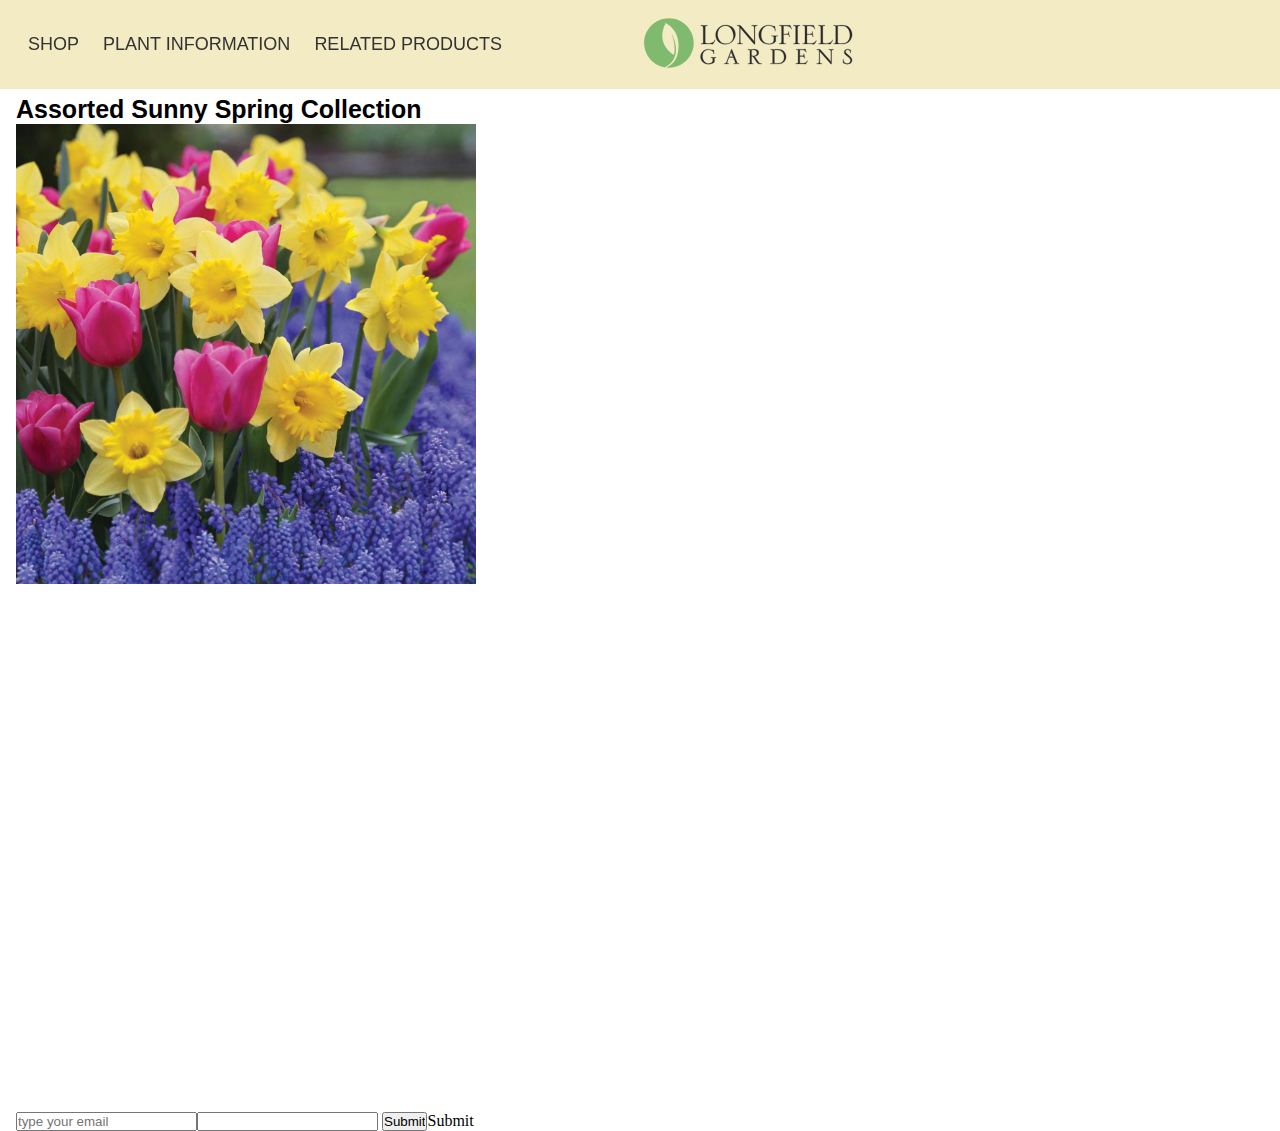
==== product_page/index.html @ 4f3a8192 "Added layout styles and header styles" ====
<!DOCTYPE html>
<html lang="en">
<head>
    <meta charset="UTF-8">
    <meta http-equiv="X-UA-Compatible" content="IE=edge">
    <meta name="viewport" content="width=device-width, initial-scale=1.0">
    <title>Product Landing Page</title>
    <link rel="stylesheet" href="styles.css" />
    <link rel="preconnect" href="https://fonts.googleapis.com">
    <link rel="preconnect" href="https://fonts.gstatic.com" crossorigin>
    <link href="https://fonts.googleapis.com/css2?family=Roboto:wght@100&display=swap" rel="stylesheet">    
    <link href="https://fonts.googleapis.com/css2?family=Roboto:wght@100&display=swap" rel="stylesheet">
</head>
<body> 
    <header id="header" class="header">
        
            <nav id="nav-bar">
                <ul>
                    <li><a href="#shop" class="nav-link">Shop</a></li>
                    <li><a href="#information" class="nav-link">Plant information</a></li>
                    <li><a href="#related" class="nav-link">Related Products</a></li>
                </ul>           
            </nav>
            <img id="header-img" alt="product logo" src="images/logo.svg" />
        
        
    </header>
    <main class="grid-container">
        <div class="grid-content about">
            <h1>Assorted Sunny Spring Collection</h1>
            <img src="./images/flowers.jpg" width="460px"/>
        </div>
        <div class="grid-content video-content">
            <iframe id="video" width="760" height="520" src="https://www.youtube.com/embed/wghWxdN7rW0" title="Keukenhof 2023 - Enjoy a nice sunny day in the beautiful spring garden - 4k" frameborder="0" allow="accelerometer; autoplay; clipboard-write; encrypted-media; gyroscope; picture-in-picture; web-share" allowfullscreen></iframe>
        </div>        

        <div class="grid-content">
            <form id="form" action="https://www.freecodecamp.com/email-submit">
                <input id="email" name="email" type="email" placeholder="type your email"><input/>
                <input type="submit" id="submit">Submit</input>
            </form>
        </div>

        
    </main>
    
</body>
</html>
---- product_page/styles.css ----
:root {
    --min-width: 320px;
    --max-width: 1441px;
    --header-height: 72px;
}

* {
    margin: 0;
    padding: 0;
    box-sizing: border-box;
}

.grid-container {
    --flap: minmax(16px, 1fr);
    --content: minmax(var(--max-width), var(--max-width));

    display: grid;

    grid-template-columns: var(--flap) var(--content) var(--flap);
}

.grid-content {
    grid-column: 2 / 3;
}

.header {
    position: fixed;
    overflow: hidden;
    width: 100%;
    padding: 20px 10px;
    top: 0;
    left: 0;
    font-family: Palanquin, Arial, Helvetica, sans-serif;
    color: white;
    text-transform: uppercase;
    padding: 1em;
    display: grid;
    grid-template-columns: repeat(2, 1fr);
    align-items: center;
    background-color: rgba(232,215,136, 0.5);
}

header ul {
    list-style: none;    
}

#header-img {
    width: 220px;
}

.header a {
    color: #333333;
    text-decoration: none;
    float: left;
    text-align: center;
    padding: 12px;
    font-size: 18px;
    line-height: 25px;
}

.about {
    padding-top: 95px;
}

h1{
    font-family: Palanquin, Arial, Helvetica, sans-serif;
    font-size: 25px;
}
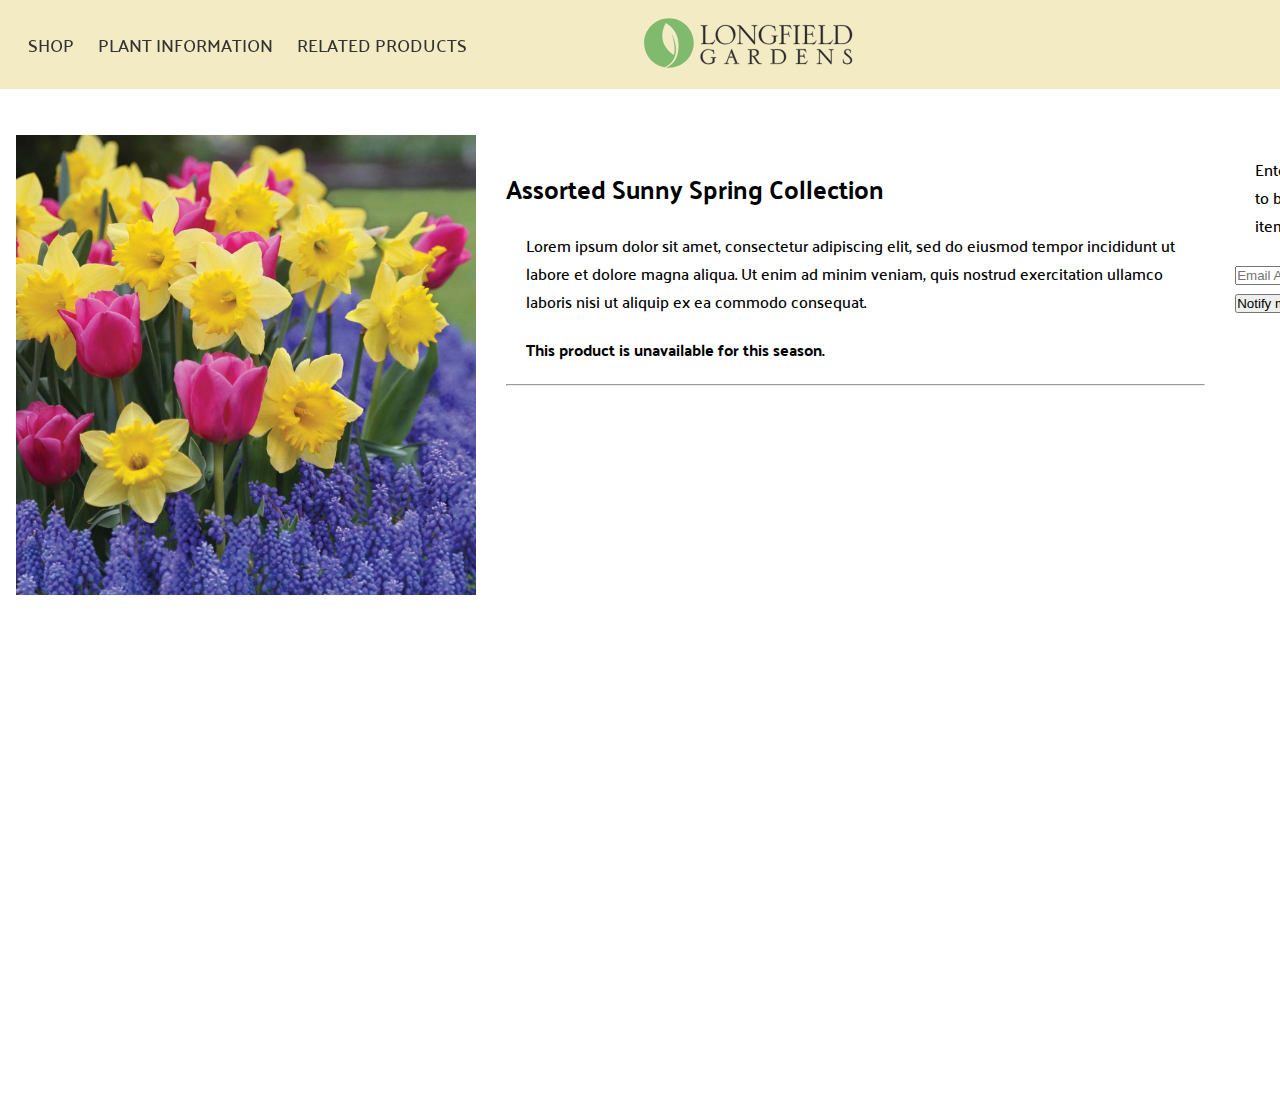
==== commit 53d5de48: "Added base content to page" ====
--- a/product_page/index.html
+++ b/product_page/index.html
@@ -8,8 +8,8 @@
     <link rel="stylesheet" href="styles.css" />
     <link rel="preconnect" href="https://fonts.googleapis.com">
     <link rel="preconnect" href="https://fonts.gstatic.com" crossorigin>
-    <link href="https://fonts.googleapis.com/css2?family=Roboto:wght@100&display=swap" rel="stylesheet">    
-    <link href="https://fonts.googleapis.com/css2?family=Roboto:wght@100&display=swap" rel="stylesheet">
+    <link href="https://fonts.googleapis.com/css2?family=Roboto:wght@100&display=swap" rel="stylesheet">  
+    <link href="https://fonts.googleapis.com/css2?family=Palanquin&display=swap" rel="stylesheet">
 </head>
 <body> 
     <header id="header" class="header">
@@ -27,19 +27,29 @@
     </header>
     <main class="grid-container">
         <div class="grid-content about">
-            <h1>Assorted Sunny Spring Collection</h1>
+            
             <img src="./images/flowers.jpg" width="460px"/>
+            <section class="product-desctiption">
+                <h1>Assorted Sunny Spring Collection</h1>
+                <p>Lorem ipsum dolor sit amet, consectetur adipiscing elit, sed do eiusmod tempor incididunt ut labore et dolore magna aliqua. Ut enim ad minim veniam, quis nostrud exercitation ullamco laboris nisi ut aliquip ex ea commodo consequat.</p>
+                <p class="annousment">This product is unavailable for this season.</p>
+                <hr />
+            </section>
+            
+                <form id="form" action="https://www.freecodecamp.com/email-submit">
+                    <p>Enter your email address to be notified when this item is back in stock.</p>
+                    <input id="email" name="email" type="email" placeholder="Email Address" /><br>
+                    <input type="submit" value="Notify me">              
+                    
+                </form>
+            
+            
         </div>
         <div class="grid-content video-content">
             <iframe id="video" width="760" height="520" src="https://www.youtube.com/embed/wghWxdN7rW0" title="Keukenhof 2023 - Enjoy a nice sunny day in the beautiful spring garden - 4k" frameborder="0" allow="accelerometer; autoplay; clipboard-write; encrypted-media; gyroscope; picture-in-picture; web-share" allowfullscreen></iframe>
         </div>        
 
-        <div class="grid-content">
-            <form id="form" action="https://www.freecodecamp.com/email-submit">
-                <input id="email" name="email" type="email" placeholder="type your email"><input/>
-                <input type="submit" id="submit">Submit</input>
-            </form>
-        </div>
+        
 
         
     </main>
--- a/product_page/styles.css
+++ b/product_page/styles.css
@@ -8,6 +8,13 @@
     margin: 0;
     padding: 0;
     box-sizing: border-box;
+}
+
+body {
+    font-family: Roboto, Arial, Helvetica, sans-serif;
+    font-size: 1rem;
+    font-weight: 500;
+    
 }
 
 .grid-container {
@@ -60,9 +67,30 @@
 
 .about {
     padding-top: 95px;
+    display: flex;
+    justify-content: space-evenly;
+    margin-top: 40px;
+    font-family: Palanquin, Arial, Helvetica, sans-serif;
+}
+
+.product-desctiption {
+    margin: 30px;    
+}
+
+p {
+    margin: 20px;
+}
+
+.annousment {
+    font-weight: bold;
 }
 
 h1{
     font-family: Palanquin, Arial, Helvetica, sans-serif;
     font-size: 25px;
+}
+
+form {
+    display: block;
+    
 }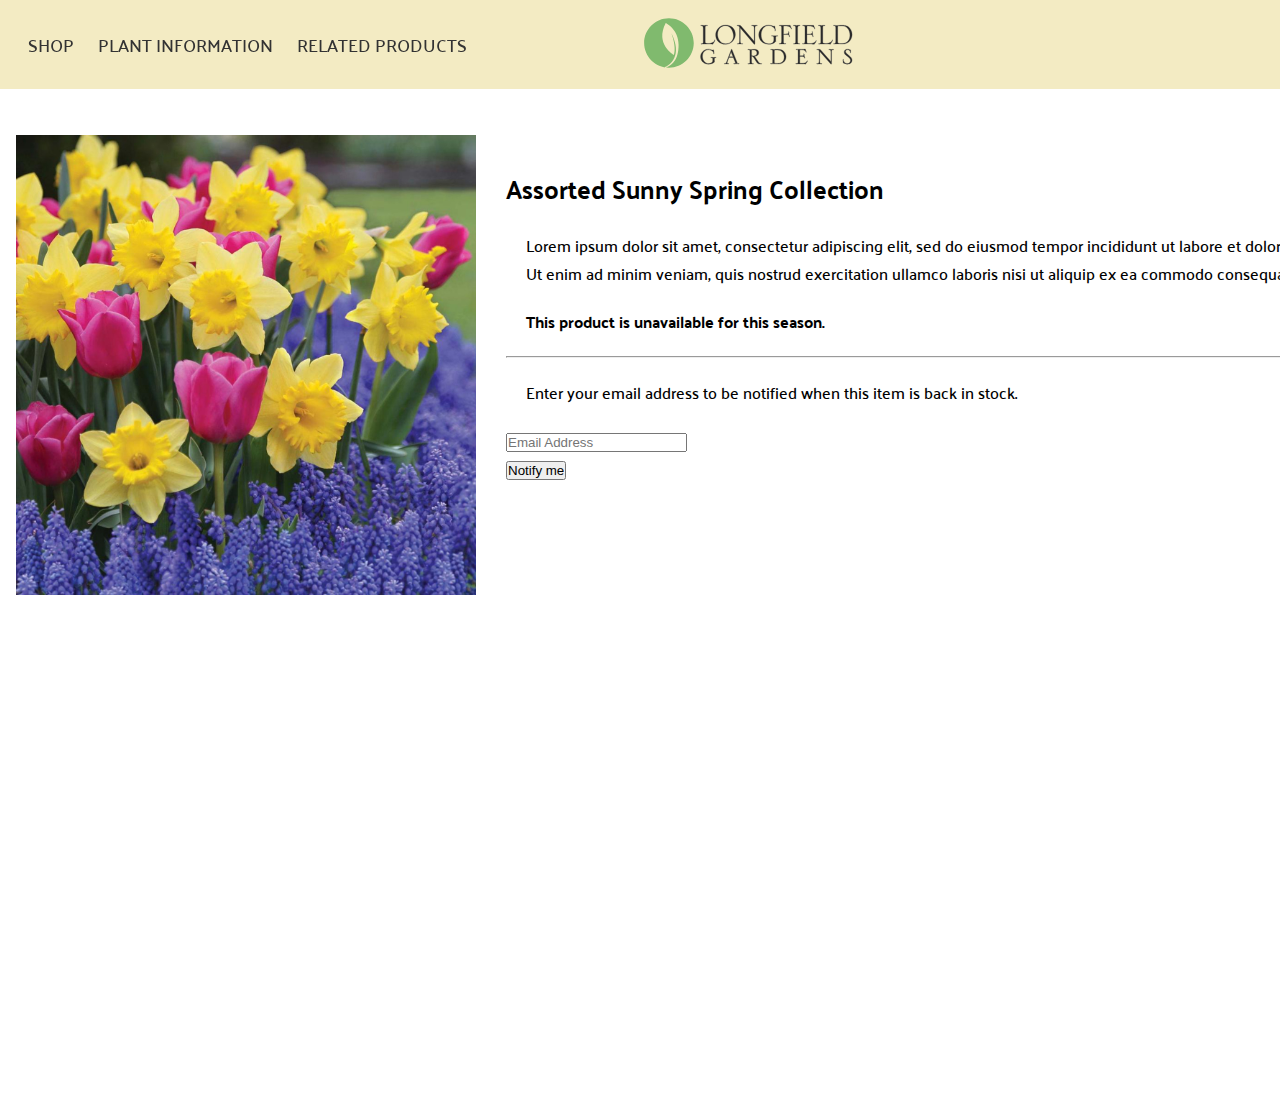
==== commit aeca9327: "Fixed product description layout bag" ====
--- a/product_page/index.html
+++ b/product_page/index.html
@@ -34,16 +34,12 @@
                 <p>Lorem ipsum dolor sit amet, consectetur adipiscing elit, sed do eiusmod tempor incididunt ut labore et dolore magna aliqua. Ut enim ad minim veniam, quis nostrud exercitation ullamco laboris nisi ut aliquip ex ea commodo consequat.</p>
                 <p class="annousment">This product is unavailable for this season.</p>
                 <hr />
-            </section>
-            
                 <form id="form" action="https://www.freecodecamp.com/email-submit">
                     <p>Enter your email address to be notified when this item is back in stock.</p>
                     <input id="email" name="email" type="email" placeholder="Email Address" /><br>
-                    <input type="submit" value="Notify me">              
-                    
+                    <input type="submit" value="Notify me">                       
                 </form>
-            
-            
+            </section>            
         </div>
         <div class="grid-content video-content">
             <iframe id="video" width="760" height="520" src="https://www.youtube.com/embed/wghWxdN7rW0" title="Keukenhof 2023 - Enjoy a nice sunny day in the beautiful spring garden - 4k" frameborder="0" allow="accelerometer; autoplay; clipboard-write; encrypted-media; gyroscope; picture-in-picture; web-share" allowfullscreen></iframe>
--- a/product_page/styles.css
+++ b/product_page/styles.css
@@ -27,6 +27,7 @@
 }
 
 .grid-content {
+    display: grid;
     grid-column: 2 / 3;
 }
 
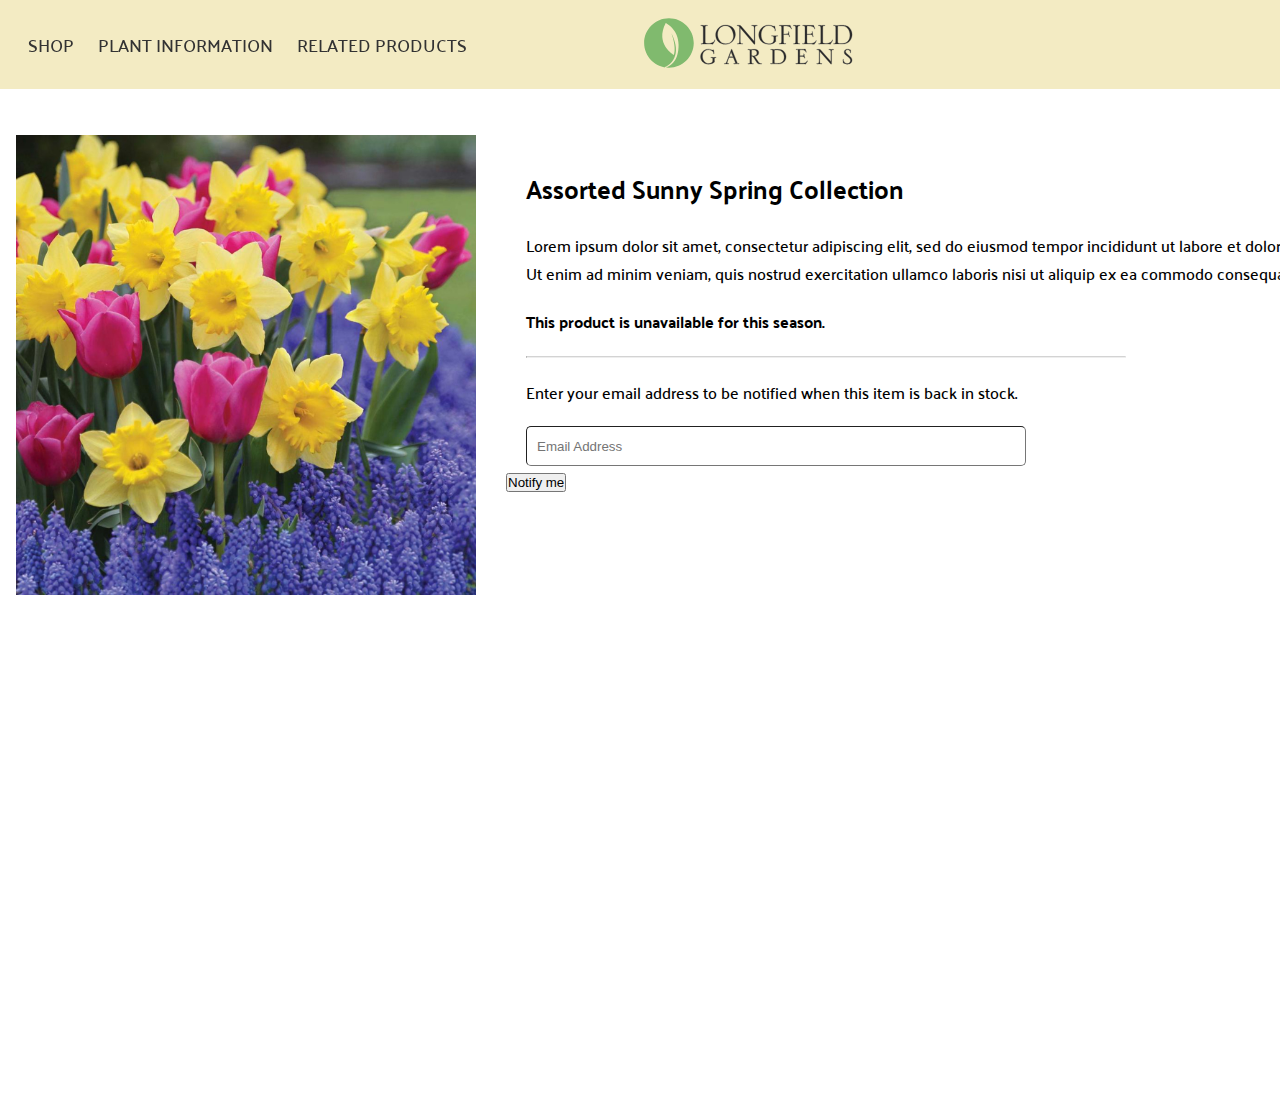
==== commit d420fab0: "Added style to email form" ====
--- a/product_page/index.html
+++ b/product_page/index.html
@@ -30,7 +30,7 @@
             
             <img src="./images/flowers.jpg" width="460px"/>
             <section class="product-desctiption">
-                <h1>Assorted Sunny Spring Collection</h1>
+                <h1 class="product-name">Assorted Sunny Spring Collection</h1>
                 <p>Lorem ipsum dolor sit amet, consectetur adipiscing elit, sed do eiusmod tempor incididunt ut labore et dolore magna aliqua. Ut enim ad minim veniam, quis nostrud exercitation ullamco laboris nisi ut aliquip ex ea commodo consequat.</p>
                 <p class="annousment">This product is unavailable for this season.</p>
                 <hr />
--- a/product_page/styles.css
+++ b/product_page/styles.css
@@ -66,12 +66,23 @@
     line-height: 25px;
 }
 
+.product-name {
+    margin-left: 20px;    
+}
+
+
 .about {
     padding-top: 95px;
     display: flex;
     justify-content: space-evenly;
     margin-top: 40px;
     font-family: Palanquin, Arial, Helvetica, sans-serif;
+}
+
+hr {
+    margin-left: 20px;
+    width: 600px;
+    border-top: 1px solid #D3D3D3;
 }
 
 .product-desctiption {
@@ -94,4 +105,13 @@
 form {
     display: block;
     
+}
+
+#email {
+    width: 500px;
+    height: 40px;
+    border-radius: 5px;
+    border-width: thin;
+    padding-left: 10px;
+    margin-left: 20px;
 }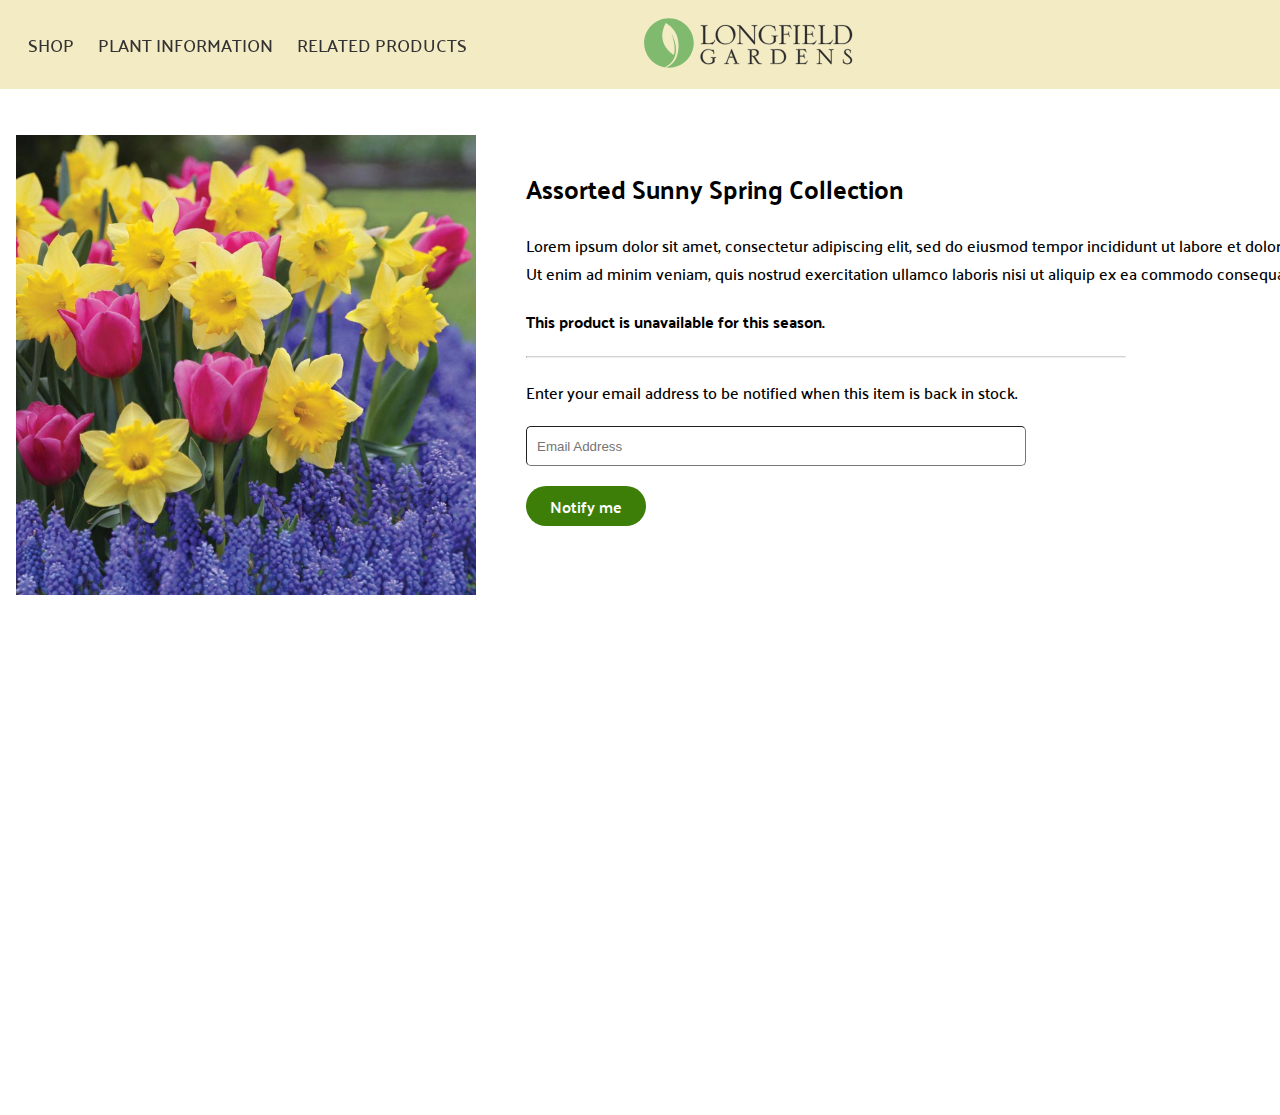
==== commit 00147db5: "Added submit button style" ====
--- a/product_page/index.html
+++ b/product_page/index.html
@@ -37,7 +37,7 @@
                 <form id="form" action="https://www.freecodecamp.com/email-submit">
                     <p>Enter your email address to be notified when this item is back in stock.</p>
                     <input id="email" name="email" type="email" placeholder="Email Address" /><br>
-                    <input type="submit" value="Notify me">                       
+                    <input type="submit" value="Notify me" class="email-submit">                       
                 </form>
             </section>            
         </div>
--- a/product_page/styles.css
+++ b/product_page/styles.css
@@ -114,4 +114,22 @@
     border-width: thin;
     padding-left: 10px;
     margin-left: 20px;
+}
+
+.email-submit {
+    background-color: #3c7e08;    
+    border-radius: 20px;
+    border-style: none;
+    width: 120px;
+    height: 40px;
+    margin: 20px;
+    color: white;
+    font-family: Palanquin, Arial, Helvetica, sans-serif;
+    font-weight: 600;    
+    font-size: 1rem;
+    cursor: pointer;
+}
+
+.email-submit:hover {
+    background-color:#333333;
 }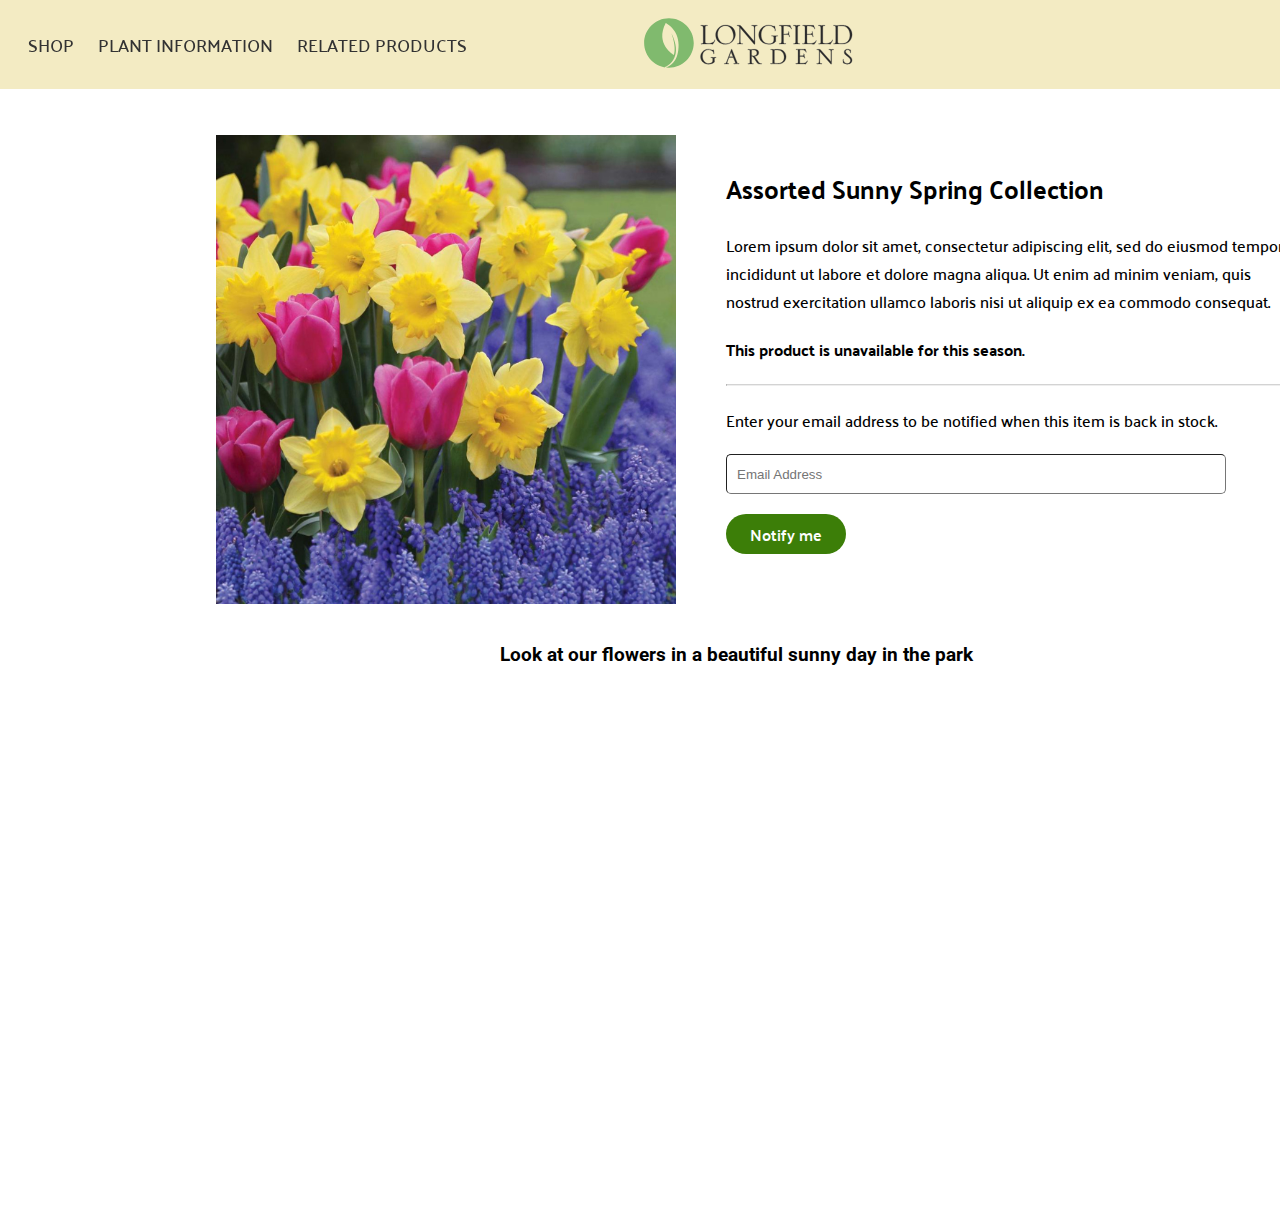
==== commit 2fc5b973: "q" ====
--- a/product_page/index.html
+++ b/product_page/index.html
@@ -42,6 +42,7 @@
             </section>            
         </div>
         <div class="grid-content video-content">
+            <h3>Look at our flowers in a beautiful sunny day in the park</h3>
             <iframe id="video" width="760" height="520" src="https://www.youtube.com/embed/wghWxdN7rW0" title="Keukenhof 2023 - Enjoy a nice sunny day in the beautiful spring garden - 4k" frameborder="0" allow="accelerometer; autoplay; clipboard-write; encrypted-media; gyroscope; picture-in-picture; web-share" allowfullscreen></iframe>
         </div>        
 
--- a/product_page/styles.css
+++ b/product_page/styles.css
@@ -29,6 +29,8 @@
 .grid-content {
     display: grid;
     grid-column: 2 / 3;
+    padding-left: 200px;
+    padding-right: 200px;
 }
 
 .header {
@@ -132,4 +134,15 @@
 
 .email-submit:hover {
     background-color:#333333;
+}
+
+.video-content {
+    margin: auto;
+    margin-top: 40px;
+}
+
+h3 {
+    margin: auto;
+    margin-bottom: 20px;
+    font-weight: bold;
 }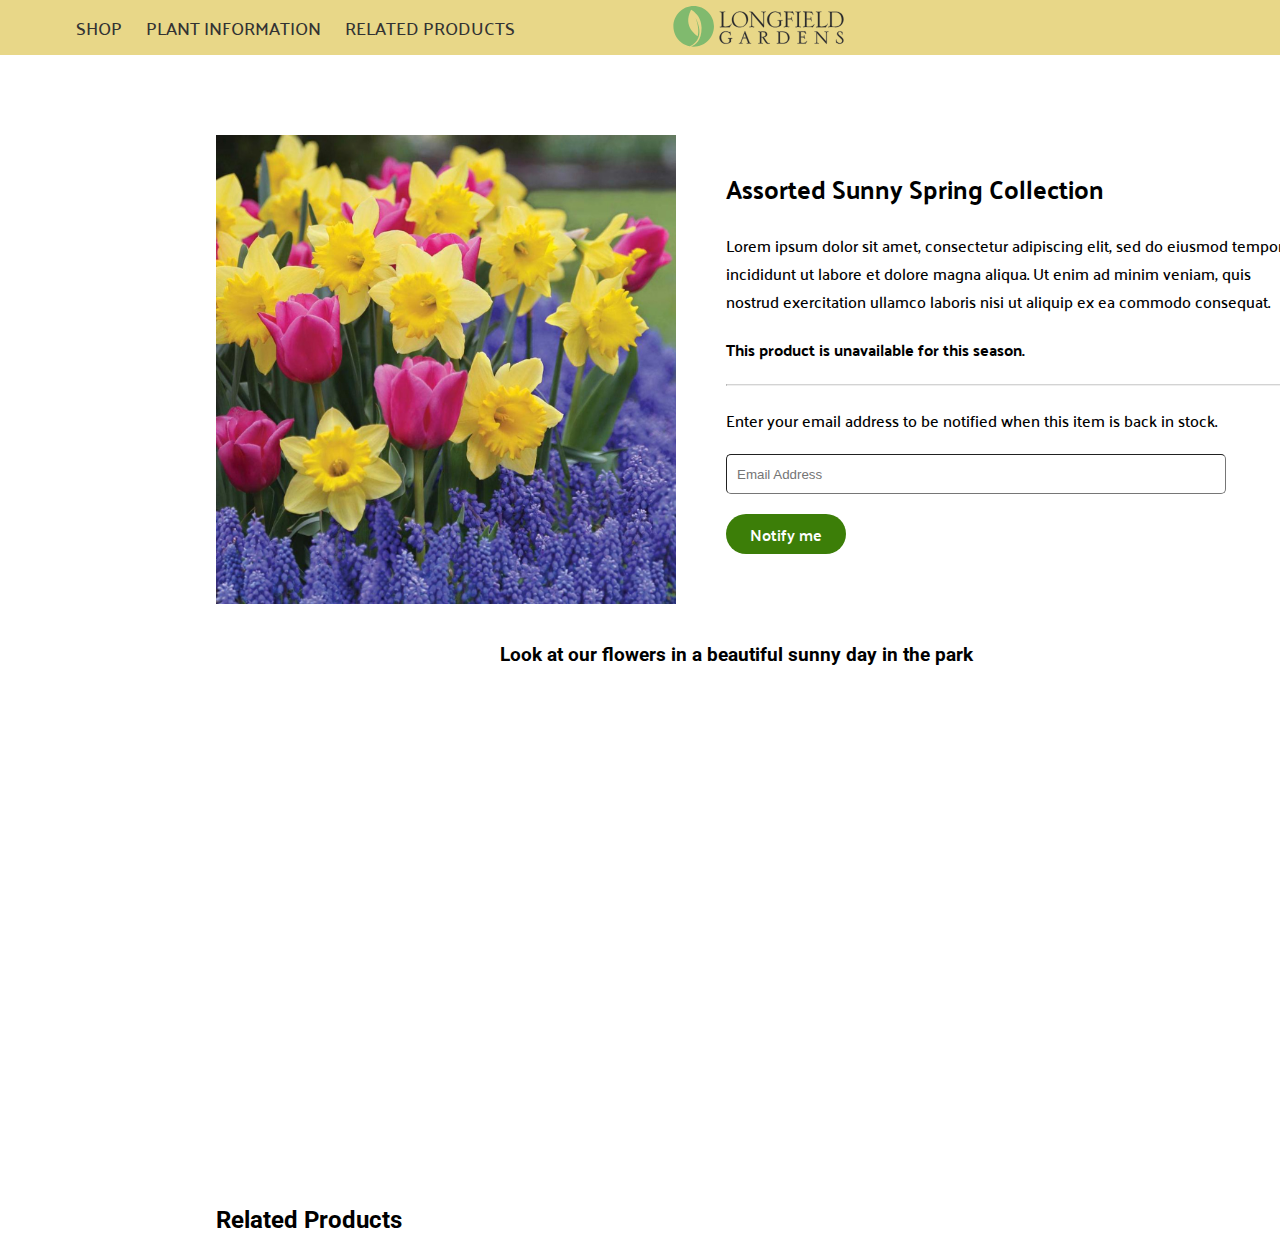
==== commit 904ed78a: "Make header smaller" ====
--- a/product_page/index.html
+++ b/product_page/index.html
@@ -37,18 +37,19 @@
                 <form id="form" action="https://www.freecodecamp.com/email-submit">
                     <p>Enter your email address to be notified when this item is back in stock.</p>
                     <input id="email" name="email" type="email" placeholder="Email Address" /><br>
-                    <input type="submit" value="Notify me" class="email-submit">                       
+                    <input type="submit" id="submit" value="Notify me" class="email-submit">                       
                 </form>
-            </section>            
+                
+            </section>  
+            
         </div>
         <div class="grid-content video-content">
             <h3>Look at our flowers in a beautiful sunny day in the park</h3>
             <iframe id="video" width="760" height="520" src="https://www.youtube.com/embed/wghWxdN7rW0" title="Keukenhof 2023 - Enjoy a nice sunny day in the beautiful spring garden - 4k" frameborder="0" allow="accelerometer; autoplay; clipboard-write; encrypted-media; gyroscope; picture-in-picture; web-share" allowfullscreen></iframe>
-        </div>        
-
-        
-
-        
+        </div>  
+        <section id="related" class="grid-content related-products">
+            <h2>Related Products</h2>
+        </section>            
     </main>
     
 </body>
--- a/product_page/styles.css
+++ b/product_page/styles.css
@@ -14,7 +14,8 @@
     font-family: Roboto, Arial, Helvetica, sans-serif;
     font-size: 1rem;
     font-weight: 500;
-    
+    display: flex;
+    flex-direction: column;
 }
 
 .grid-container {
@@ -37,17 +38,18 @@
     position: fixed;
     overflow: hidden;
     width: 100%;
-    padding: 20px 10px;
+    
     top: 0;
     left: 0;
     font-family: Palanquin, Arial, Helvetica, sans-serif;
     color: white;
     text-transform: uppercase;
-    padding: 1em;
+    padding: 0.2em;
+    padding-left: 4em;
     display: grid;
     grid-template-columns: repeat(2, 1fr);
     align-items: center;
-    background-color: rgba(232,215,136, 0.5);
+    background-color: rgba(232,215,136);
 }
 
 header ul {
@@ -55,7 +57,7 @@
 }
 
 #header-img {
-    width: 220px;
+    width: 180px;
 }
 
 .header a {
@@ -145,4 +147,11 @@
     margin: auto;
     margin-bottom: 20px;
     font-weight: bold;
+}
+
+@media screen and (max-width: 640px) {
+    .header {
+        grid-template-columns: repeat (1, 1fr);
+    }
+
 }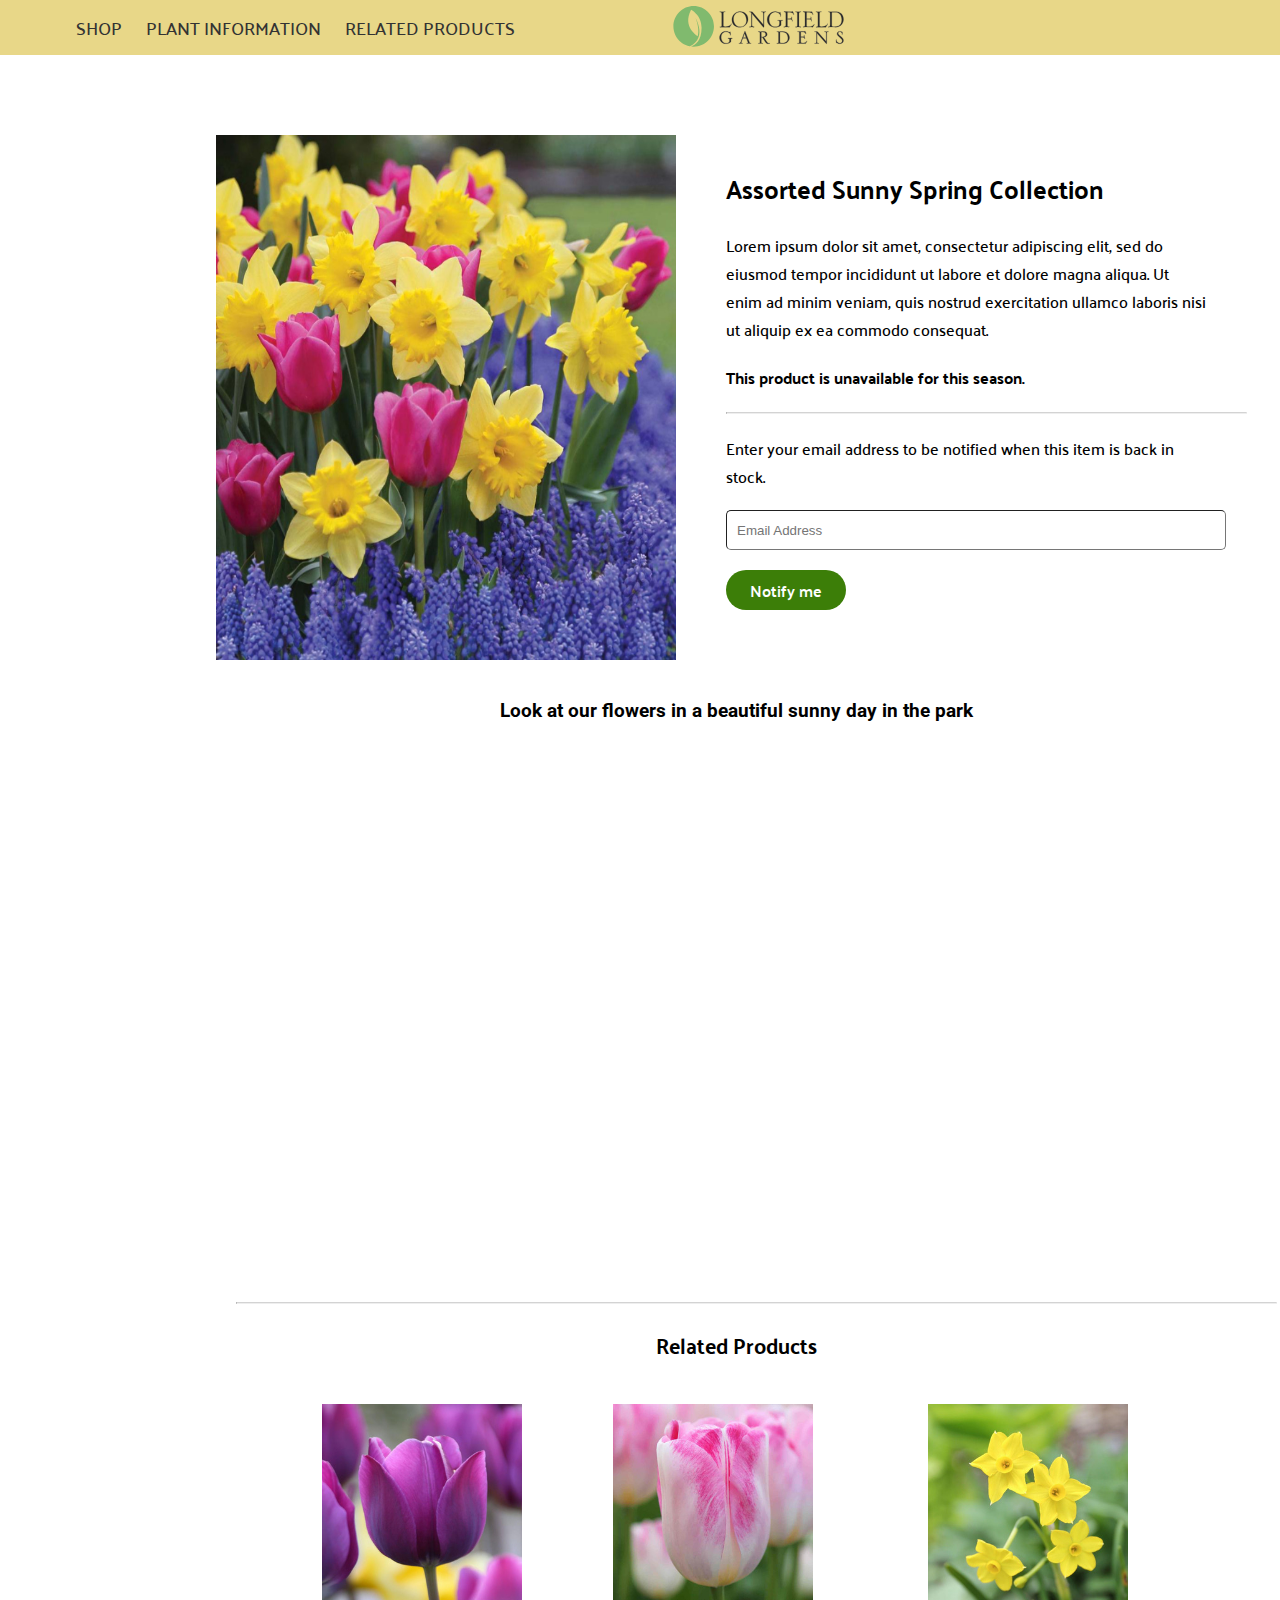
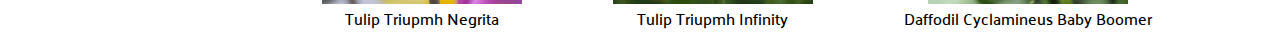
==== commit ed27f58c: "Added related products" ====
--- a/product_page/index.html
+++ b/product_page/index.html
@@ -26,7 +26,7 @@
         
     </header>
     <main class="grid-container">
-        <div class="grid-content about">
+        <div class="grid-content about" id="shop">
             
             <img src="./images/flowers.jpg" width="460px"/>
             <section class="product-desctiption">
@@ -43,13 +43,32 @@
             </section>  
             
         </div>
-        <div class="grid-content video-content">
+        <div class="grid-content video-content" id="information">
             <h3>Look at our flowers in a beautiful sunny day in the park</h3>
             <iframe id="video" width="760" height="520" src="https://www.youtube.com/embed/wghWxdN7rW0" title="Keukenhof 2023 - Enjoy a nice sunny day in the beautiful spring garden - 4k" frameborder="0" allow="accelerometer; autoplay; clipboard-write; encrypted-media; gyroscope; picture-in-picture; web-share" allowfullscreen></iframe>
-        </div>  
-        <section id="related" class="grid-content related-products">
+                
+        </div>
+        
+        
+        
+        <div id="related" class="grid-content related-products">
+            <hr>
             <h2>Related Products</h2>
-        </section>            
+            <div class="image-labels">
+                <figure>
+                    <img src="images/Tulip-Triumph-Negrita.jpg" height="200" >
+                    <figcaption>Tulip Triupmh Negrita</figcaption>
+                </figure>
+                <figure>
+                    <img src="images/Tulip-Triumph-Infinity.jpg" height="200" >
+                    <figcaption>Tulip Triupmh Infinity</figcaption>
+                </figure>
+                <figure>
+                    <img src="images/Daffodil-Cyclamineus.jpg" height="200" >
+                    <figcaption>Daffodil Cyclamineus Baby Boomer</figcaption>
+                </figure>
+            </div>            
+        </div>            
     </main>
     
 </body>
--- a/product_page/styles.css
+++ b/product_page/styles.css
@@ -85,8 +85,10 @@
 
 hr {
     margin-left: 20px;
-    width: 600px;
+    width: 100%;
     border-top: 1px solid #D3D3D3;
+    margin-bottom: 20px;
+    
 }
 
 .product-desctiption {
@@ -143,10 +145,37 @@
     margin-top: 40px;
 }
 
-h3 {
+h3, h2 {
     margin: auto;
     margin-bottom: 20px;
     font-weight: bold;
+}
+
+.related-products {
+    margin: auto;
+    margin-top: 20px;
+    padding-top: 20px;
+    font-size: 14px;    
+    font-family: Palanquin, Arial, Helvetica, sans-serif;
+    width: 100%;
+}
+
+.image-labels {
+    display: flex;
+    justify-content: space-around;
+    padding: 20px 60px 20px 60px;
+        
+}
+
+figure {
+    display: flex;
+    flex-direction: column;
+    align-items: center;
+}
+
+figcaption {
+    font-size: 16px;
+    font-weight: 500;
 }
 
 @media screen and (max-width: 640px) {
